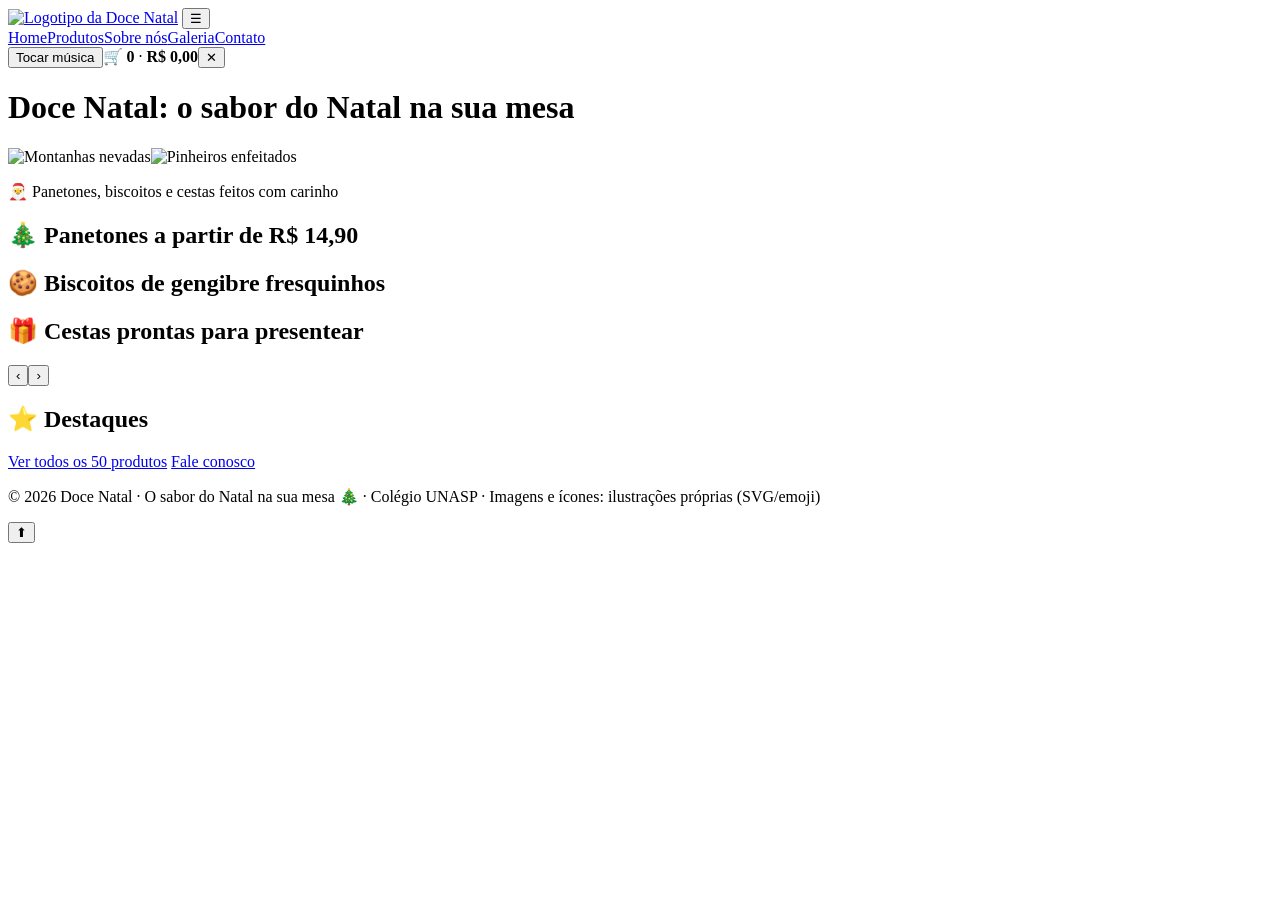
==== index.html @ 9a8c7eaf "Add files via upload" ====
<!DOCTYPE html>
<html lang="pt-br">
<head>
<meta charset="UTF-8">
<meta name="viewport" content="width=device-width, initial-scale=1.0">
<title>Doce Natal | Home</title>
<link rel="icon" href="img/favicon.svg">
<link rel="preconnect" href="https://fonts.googleapis.com">
<link href="https://fonts.googleapis.com/css2?family=Mountains+of+Christmas:wght@700&family=Poppins:wght@400;600&display=swap" rel="stylesheet">
<link rel="stylesheet" href="css/style.css">
<link rel="stylesheet" href="css/responsivo.css">
</head>
<body>
<header>
<a href="index.html"><img class="logo" src="img/logo.svg" alt="Logotipo da Doce Natal"></a>
<button class="btn-menu" aria-label="Abrir menu">☰</button>
<nav class="menu"><a href="index.html" class=ativo>Home</a><a href="produtos.html">Produtos</a><a href="sobre.html">Sobre nós</a><a href="galeria.html">Galeria</a><a href="contato.html">Contato</a></nav>
<div class="acoes"><button id="btn-musica">Tocar música</button><span>🛒 <b id="qtd-carrinho">0</b> · <b id="total-carrinho">R$ 0,00</b></span><button id="limpar" title="Esvaziar carrinho">✕</button></div>
</header>
<main>
<h1>Doce Natal: o sabor do Natal na sua mesa</h1>
<section class="banner"><img src="img/banners/montanhas.svg" data-velocidade="0.2" alt="Montanhas nevadas"><img src="img/banners/pinheiros.svg" data-velocidade="0.5" alt="Pinheiros enfeitados"><p>🎅 Panetones, biscoitos e cestas feitos com carinho</p></section>
<p class="contagem" id="contagem"></p>
<section class="carrossel revelar"><div class="slide" style="background:var(--vermelho)"><h2>🎄 Panetones a partir de R$ 14,90</h2></div><div class="slide" style="background:var(--verde)"><h2>🍪 Biscoitos de gengibre fresquinhos</h2></div><div class="slide" style="background:var(--noite)"><h2>🎁 Cestas prontas para presentear</h2></div><button id="anterior">‹</button><button id="proximo">›</button><div id="pontos"></div></section>
<section><h2>⭐ Destaques</h2><div id="destaques" class="grade-produtos"></div><p><a class="botao" href="produtos.html">Ver todos os 50 produtos</a> <a class="botao" href="contato.html">Fale conosco</a></p></section>
</main>
<footer><p>&copy; 2026 Doce Natal · O sabor do Natal na sua mesa 🎄 · Colégio UNASP · Imagens e ícones: ilustrações próprias (SVG/emoji)</p></footer>
<button id="topo" aria-label="Voltar ao topo">⬆</button>
<script src="js/produtos.js"></script>
<script src="js/script.js"></script>
</body>
</html>
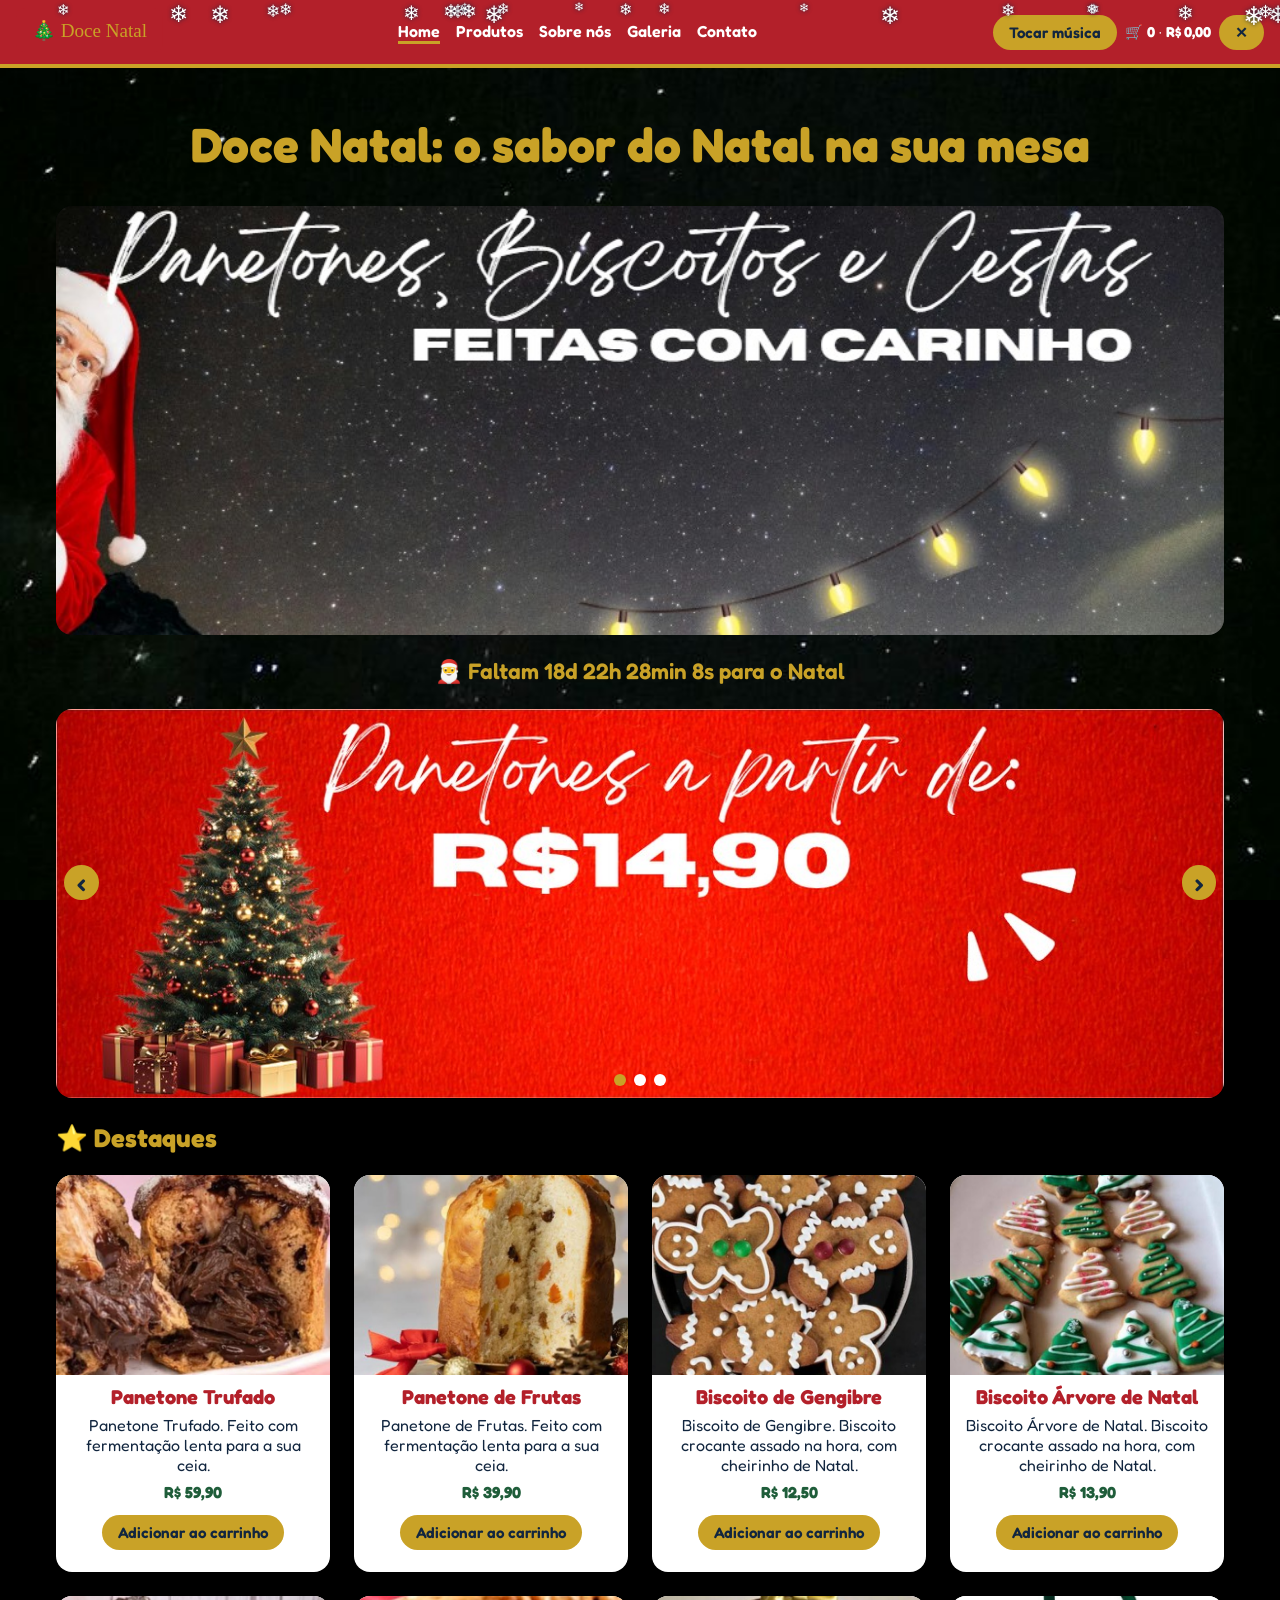
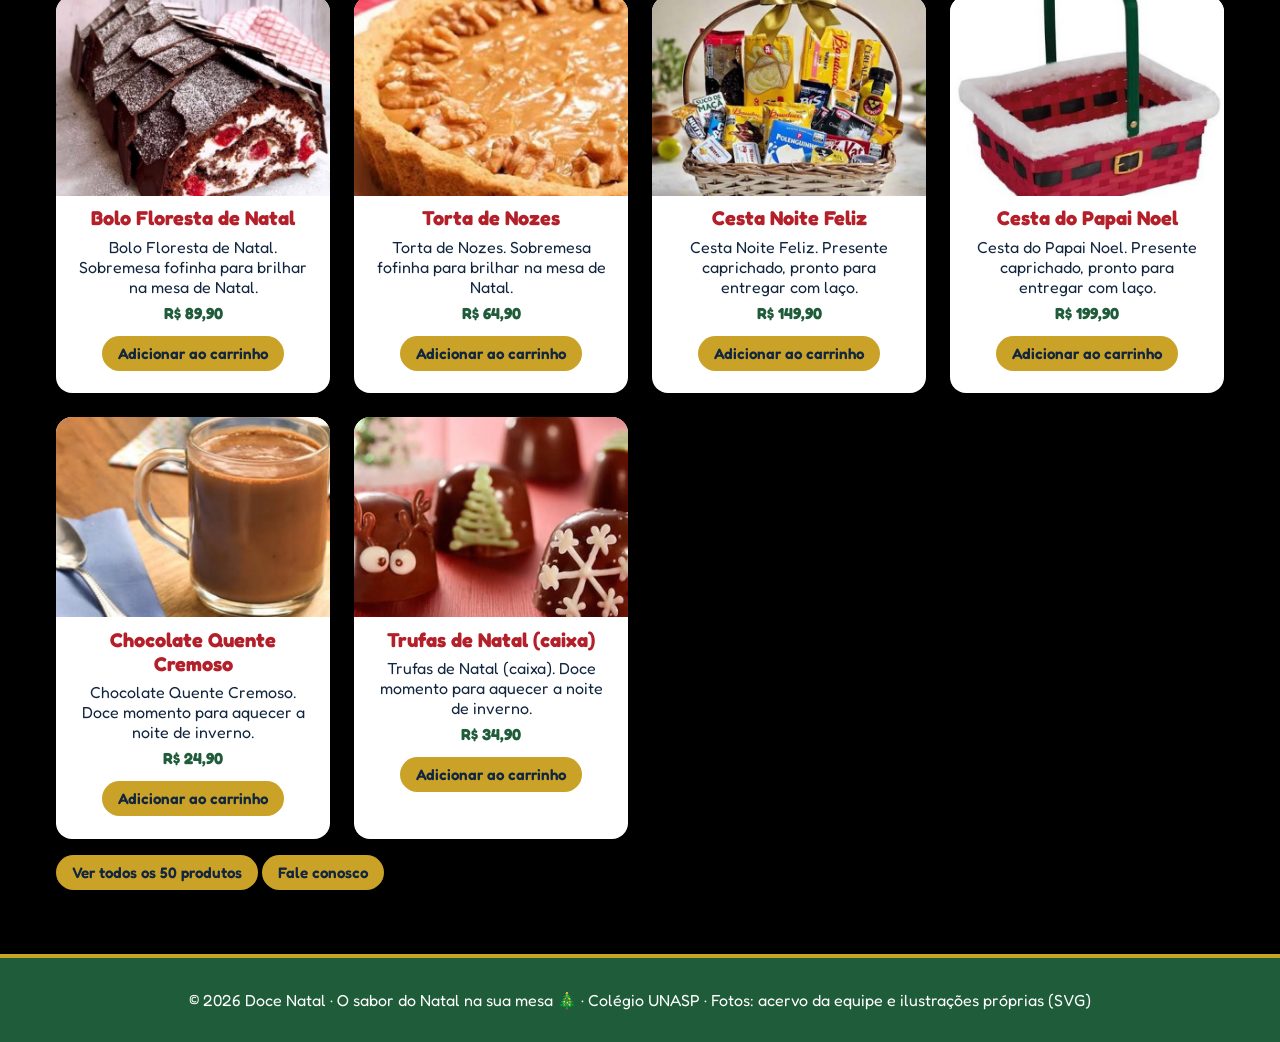
==== commit 4f820d5c: "upd3 adwadawdad" ====
--- a/index.html
+++ b/index.html
@@ -6,7 +6,7 @@
 <title>Doce Natal | Home</title>
 <link rel="icon" href="img/favicon.svg">
 <link rel="preconnect" href="https://fonts.googleapis.com">
-<link href="https://fonts.googleapis.com/css2?family=Mountains+of+Christmas:wght@700&family=Poppins:wght@400;600&display=swap" rel="stylesheet">
+<link href="https://fonts.googleapis.com/css2?family=Fredoka:wght@400;600;700&display=swap" rel="stylesheet">
 <link rel="stylesheet" href="css/style.css">
 <link rel="stylesheet" href="css/responsivo.css">
 </head>
@@ -19,12 +19,12 @@
 </header>
 <main>
 <h1>Doce Natal: o sabor do Natal na sua mesa</h1>
-<section class="banner"><img src="img/banners/montanhas.svg" data-velocidade="0.2" alt="Montanhas nevadas"><img src="img/banners/pinheiros.svg" data-velocidade="0.5" alt="Pinheiros enfeitados"><p>🎅 Panetones, biscoitos e cestas feitos com carinho</p></section>
+<section class="banner"><img src="img/banners/banner-principal.jpg" data-velocidade="0.08" alt="Papai Noel espiando sob um céu estrelado com luzinhas: panetones, biscoitos e cestas feitas com carinho"></section>
 <p class="contagem" id="contagem"></p>
-<section class="carrossel revelar"><div class="slide" style="background:var(--vermelho)"><h2>🎄 Panetones a partir de R$ 14,90</h2></div><div class="slide" style="background:var(--verde)"><h2>🍪 Biscoitos de gengibre fresquinhos</h2></div><div class="slide" style="background:var(--noite)"><h2>🎁 Cestas prontas para presentear</h2></div><button id="anterior">‹</button><button id="proximo">›</button><div id="pontos"></div></section>
+<section class="carrossel revelar"><div class="slide"><img src="img/banners/banner-panetones.jpg" alt="Banner: panetones a partir de R$ 14,90, com árvore de Natal e presentes"></div><div class="slide"><img src="img/banners/banner-biscoitos.jpg" alt="Banner: biscoitos de gengibre fresquinhos"></div><div class="slide"><img src="img/banners/banner-cestas.jpg" alt="Banner: cestas prontas para presentear"></div><button id="anterior">‹</button><button id="proximo">›</button><div id="pontos"></div></section>
 <section><h2>⭐ Destaques</h2><div id="destaques" class="grade-produtos"></div><p><a class="botao" href="produtos.html">Ver todos os 50 produtos</a> <a class="botao" href="contato.html">Fale conosco</a></p></section>
 </main>
-<footer><p>&copy; 2026 Doce Natal · O sabor do Natal na sua mesa 🎄 · Colégio UNASP · Imagens e ícones: ilustrações próprias (SVG/emoji)</p></footer>
+<footer><p>&copy; 2026 Doce Natal · O sabor do Natal na sua mesa 🎄 · Colégio UNASP · Fotos: acervo da equipe e ilustrações próprias (SVG)</p></footer>
 <button id="topo" aria-label="Voltar ao topo">⬆</button>
 <script src="js/produtos.js"></script>
 <script src="js/script.js"></script>
--- a/css/style.css
+++ b/css/style.css
@@ -0,0 +1,59 @@
+:root{--vermelho:#B3202A;--verde:#1F5D3A;--dourado:#C9A227;--neve:#FFFFFF;--creme:#FBF6EA;--noite:#12263F;--titulo:"Fredoka",sans-serif;--texto:"Fredoka",sans-serif;--esp:1rem}
+*{box-sizing:border-box}
+body{margin:0;font-family:var(--texto);background:#000;color:var(--neve)}
+body::before{content:"";position:fixed;inset:0;z-index:-1;background:url(../img/fundo-estrelas.jpg) center/cover no-repeat}
+h1,h2,h3{font-family:var(--titulo);color:var(--dourado);font-weight:700}
+h2{font-size:1.6rem}h3{font-size:1.25rem}
+h1{font-size:2rem;text-align:center;line-height:1.2}
+main{max-width:1200px;margin:auto;padding:var(--esp)}
+header{display:flex;flex-wrap:wrap;align-items:center;justify-content:space-between;gap:.5rem;padding:.5rem var(--esp);background:var(--vermelho);border-bottom:4px solid var(--dourado);position:sticky;top:0;z-index:50}
+.logo{height:44px}
+.menu{display:none;gap:1rem}
+.menu a{font-family:var(--titulo);font-size:1rem;color:var(--neve);text-decoration:none;font-weight:600;padding:.3rem 0}
+.menu a:hover,.menu a:focus{color:var(--dourado)}
+.menu a.ativo::after{content:"";display:block;height:3px;background:var(--dourado)}
+.btn-menu{background:none;border:0;color:var(--neve);font-size:1.6rem}
+.acoes{display:flex;align-items:center;gap:.5rem;color:var(--neve);font-size:.85rem}
+button,.botao{font-family:var(--titulo);font-size:.95rem;background:var(--dourado);color:var(--noite);border:0;border-radius:20px;padding:.5rem 1rem;font-weight:600;cursor:pointer;text-decoration:none;display:inline-block}
+button:hover,.botao:hover{background:var(--verde);color:var(--neve)}
+.banner{overflow:hidden;background:#07090f;border-radius:16px}
+.banner img{display:block;width:100%;height:auto;scale:1.1}
+.contagem{text-align:center;font-family:var(--titulo);font-size:1.4rem;color:var(--dourado);font-weight:600;animation:pulsar 2s infinite}
+@keyframes pulsar{50%{transform:scale(1.05)}}
+.carrossel{position:relative;margin:1.5rem 0;border-radius:16px;overflow:hidden}
+.slide{display:none}
+.slide img{display:block;width:100%;height:auto}
+.slide h2{color:var(--neve);font-size:1.8rem}
+.slide.ativo{display:block;animation:aparecer 1s}
+@keyframes aparecer{from{opacity:0}to{opacity:1}}
+#anterior,#proximo{position:absolute;top:40%;font-size:1.5rem;padding:.2rem .8rem}
+#anterior{left:8px}#proximo{right:8px}
+#pontos{position:absolute;bottom:8px;width:100%;text-align:center}
+#pontos button{width:12px;height:12px;padding:0;margin:0 4px;border-radius:50%;background:var(--neve)}
+#pontos button.ativo{background:var(--dourado)}
+.grade-produtos{display:grid;grid-template-columns:repeat(auto-fill,minmax(240px,1fr));gap:1.5rem}
+.card{color:var(--noite);background:var(--neve);border-radius:16px;overflow:hidden;transition:transform .3s,box-shadow .3s;padding-bottom:1rem;text-align:center;animation:flutuar 4s ease-in-out infinite}
+.card:hover{transform:translateY(-8px);box-shadow:0 12px 24px rgba(0,0,0,.2)}
+@keyframes flutuar{50%{margin-top:-4px}}
+.card img{width:100%;height:200px;object-fit:cover}
+.card h3,.card p,.card strong,.card button{margin:.4rem 1rem}
+.card strong{display:block;color:var(--verde)}
+.filtros{display:flex;flex-wrap:wrap;gap:.5rem;justify-content:center}
+input,select,textarea{padding:.6rem;border:2px solid var(--verde);border-radius:10px;font-family:var(--texto)}
+.vazio{grid-column:1/-1;text-align:center;font-size:1.3rem}
+.trio{display:grid;gap:1rem;grid-template-columns:1fr}
+.trio article{color:var(--noite);background:var(--neve);border-left:5px solid var(--dourado);border-radius:12px;padding:1rem}
+form{display:grid;gap:.5rem;max-width:520px;margin:1.5rem auto}
+#mensagem-form{font-weight:600;color:var(--dourado)}
+.gal img{cursor:zoom-in;width:100%;height:200px;object-fit:cover;border-radius:12px}
+#lightbox{position:fixed;inset:0;background:rgba(18,38,63,.92);display:flex;flex-direction:column;align-items:center;justify-content:center;z-index:100;cursor:zoom-out;color:var(--neve)}
+#lightbox[hidden]{display:none}
+#lightbox img{max-width:90%;max-height:75vh;border-radius:16px}
+.revelar{opacity:0;transform:translateY(30px);transition:all .8s}
+.revelar.visivel{opacity:1;transform:none}
+.floco{position:fixed;top:0;color:var(--neve);text-shadow:0 0 4px var(--noite);animation:cair 8s linear infinite;pointer-events:none;z-index:200}
+@keyframes cair{from{transform:translateY(-10vh)}to{transform:translateY(110vh)}}
+footer{background:var(--verde);color:var(--neve);text-align:center;padding:1rem;margin-top:2rem;border-top:4px solid var(--dourado);display:flex;justify-content:center}
+#topo{display:none;position:fixed;right:16px;bottom:16px;z-index:60}
+.card h3,.trio article h3{color:var(--vermelho)}
+.acoes{font-size:.9rem}
--- a/css/responsivo.css
+++ b/css/responsivo.css
@@ -0,0 +1,5 @@
+/* Mobile-first */
+.grade-produtos{grid-template-columns:1fr}
+.menu.aberto{display:flex;flex-direction:column;width:100%}
+@media (min-width:600px){.grade-produtos{grid-template-columns:repeat(2,1fr)}.trio{grid-template-columns:repeat(3,1fr)}}
+@media (min-width:992px){.grade-produtos{grid-template-columns:repeat(4,1fr)}.menu{display:flex;flex-direction:row}.btn-menu{display:none}h1{font-size:3rem}}
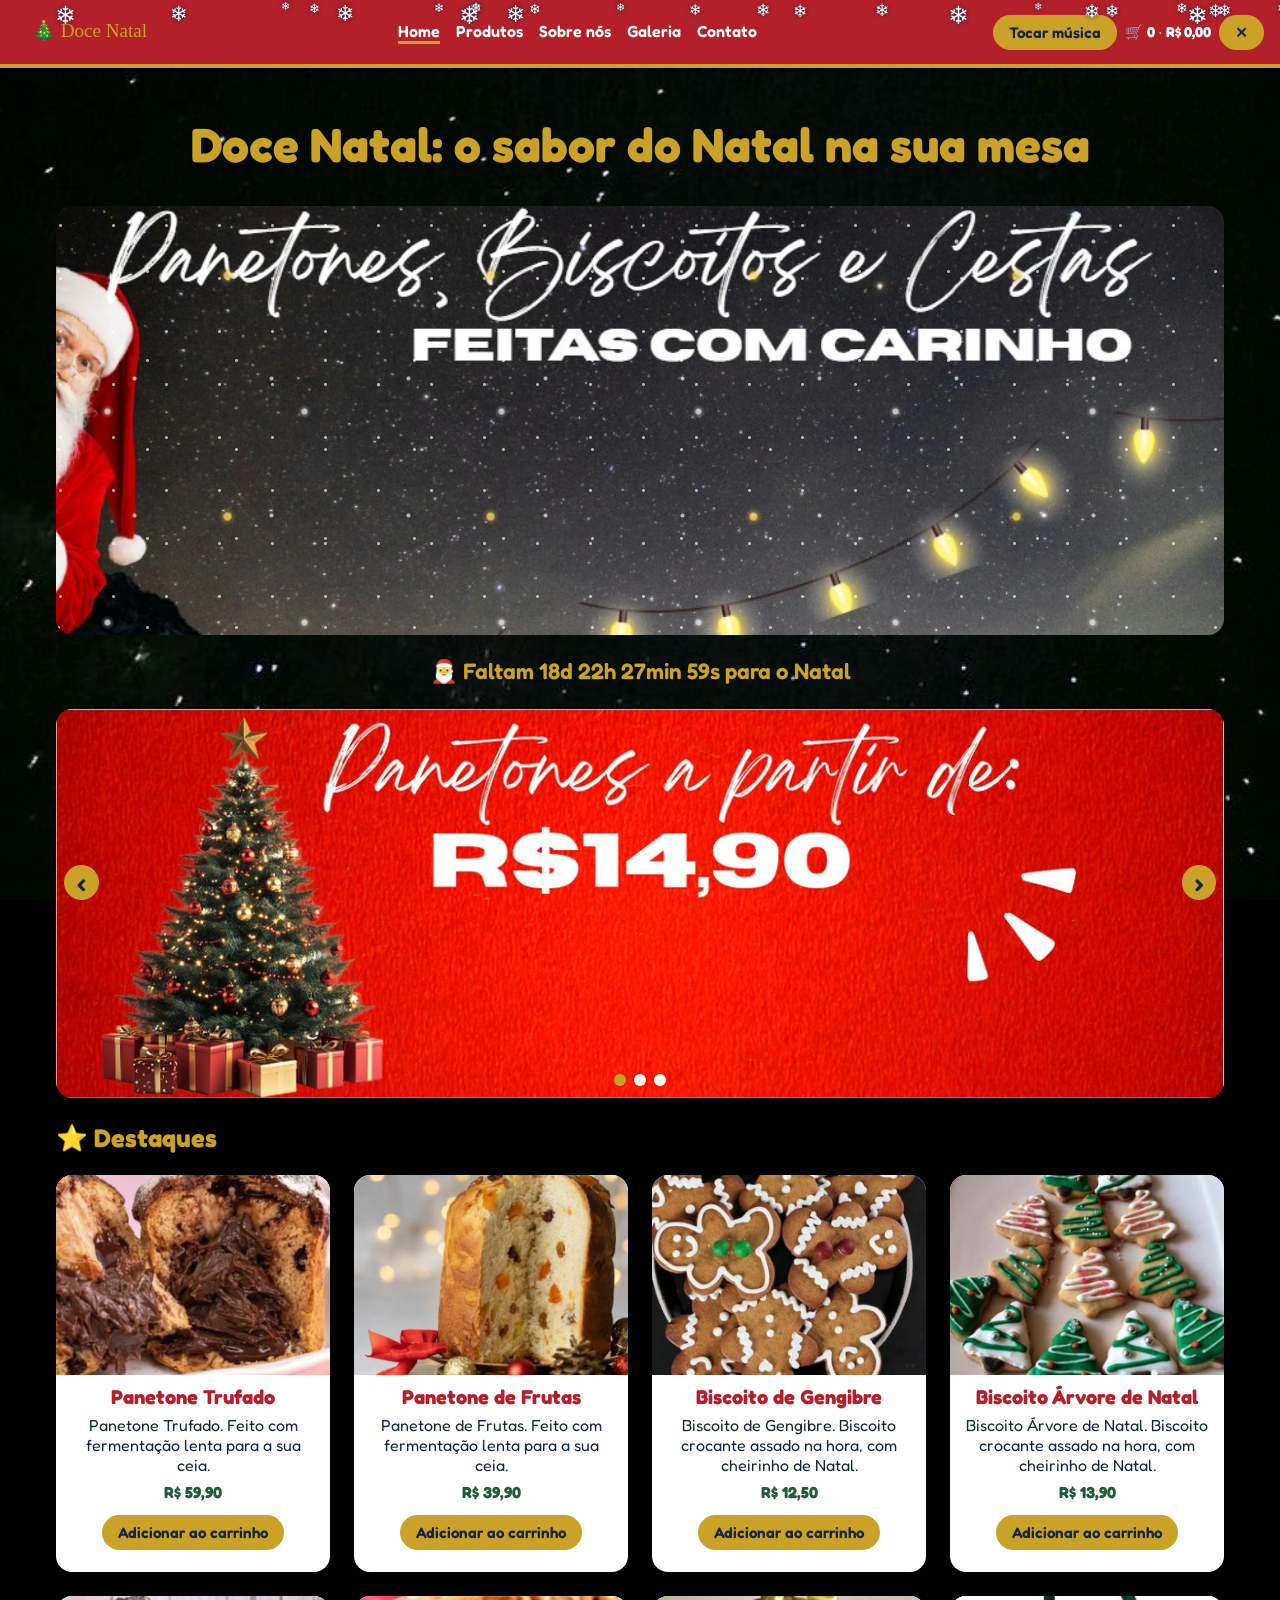
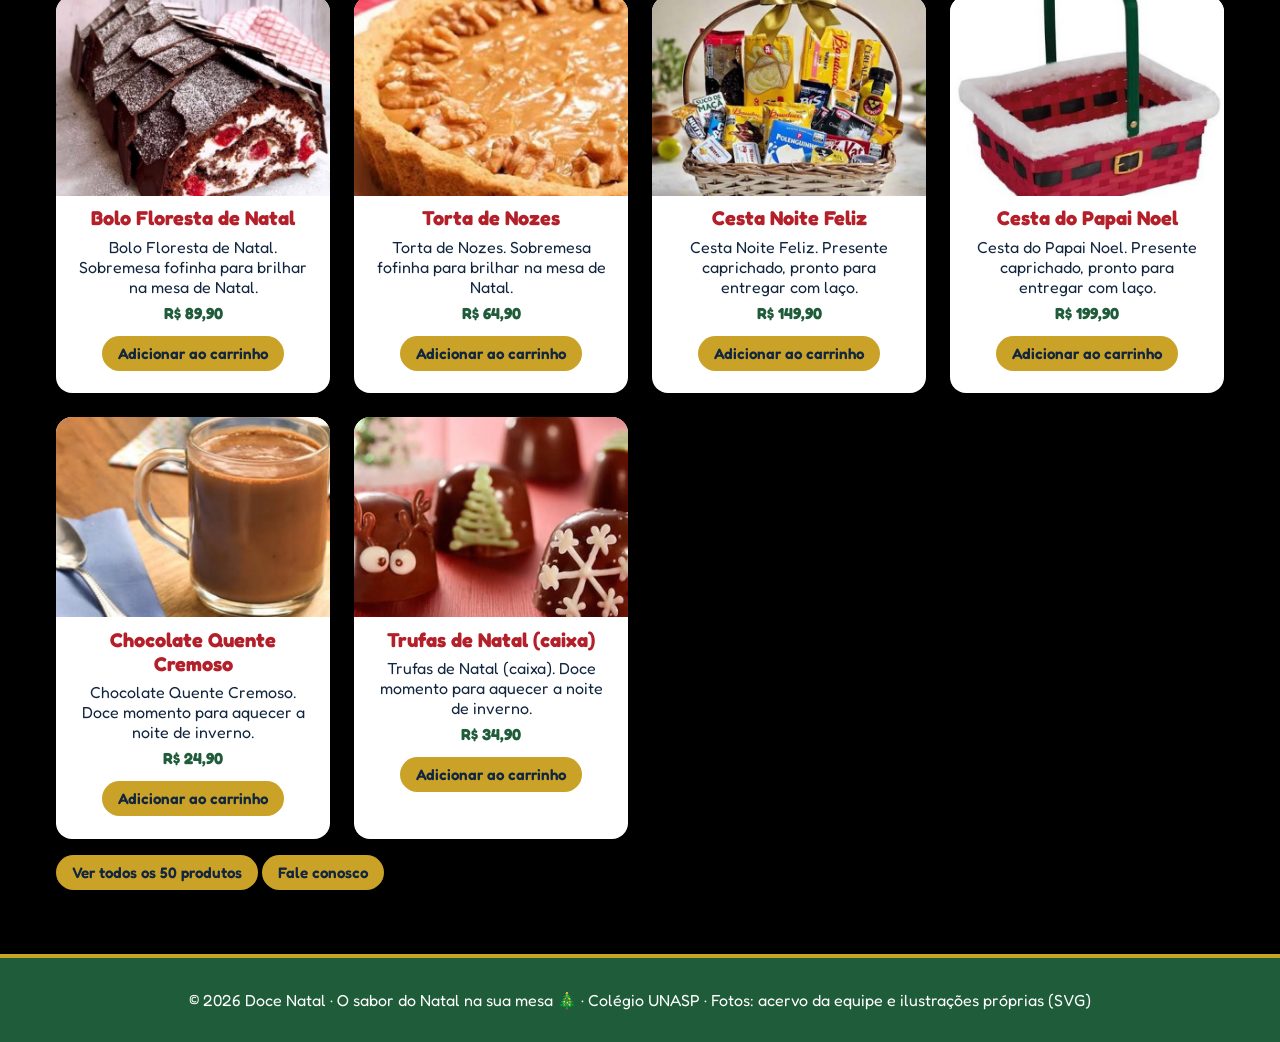
==== commit 1ec77d0c: "upd4 asdadawsda" ====
--- a/index.html
+++ b/index.html
@@ -19,7 +19,7 @@
 </header>
 <main>
 <h1>Doce Natal: o sabor do Natal na sua mesa</h1>
-<section class="banner"><img src="img/banners/banner-principal.jpg" data-velocidade="0.08" alt="Papai Noel espiando sob um céu estrelado com luzinhas: panetones, biscoitos e cestas feitas com carinho"></section>
+<section class="banner"><img class="banner-fundo" src="img/banners/banner-principal.jpg" data-velocidade="0.08" alt="Papai Noel espiando sob um céu estrelado com luzinhas: panetones, biscoitos e cestas feitas com carinho"><div class="camada estrelas" data-velocidade="0.2" aria-hidden="true"></div><div class="camada luzes" data-velocidade="0.5" aria-hidden="true"></div></section>
 <p class="contagem" id="contagem"></p>
 <section class="carrossel revelar"><div class="slide"><img src="img/banners/banner-panetones.jpg" alt="Banner: panetones a partir de R$ 14,90, com árvore de Natal e presentes"></div><div class="slide"><img src="img/banners/banner-biscoitos.jpg" alt="Banner: biscoitos de gengibre fresquinhos"></div><div class="slide"><img src="img/banners/banner-cestas.jpg" alt="Banner: cestas prontas para presentear"></div><button id="anterior">‹</button><button id="proximo">›</button><div id="pontos"></div></section>
 <section><h2>⭐ Destaques</h2><div id="destaques" class="grade-produtos"></div><p><a class="botao" href="produtos.html">Ver todos os 50 produtos</a> <a class="botao" href="contato.html">Fale conosco</a></p></section>
--- a/css/style.css
+++ b/css/style.css
@@ -17,7 +17,12 @@
 button,.botao{font-family:var(--titulo);font-size:.95rem;background:var(--dourado);color:var(--noite);border:0;border-radius:20px;padding:.5rem 1rem;font-weight:600;cursor:pointer;text-decoration:none;display:inline-block}
 button:hover,.botao:hover{background:var(--verde);color:var(--neve)}
 .banner{overflow:hidden;background:#07090f;border-radius:16px}
-.banner img{display:block;width:100%;height:auto;scale:1.1}
+.banner{position:relative}
+.banner-fundo{display:block;width:100%;height:auto;scale:1.1}
+/* camadas do parallax: mais altas que o banner e repetidas, para nunca aparecer falha ao mover */
+.camada{position:absolute;left:0;top:-300%;width:100%;height:400%;pointer-events:none;will-change:transform}
+.estrelas{opacity:.65;background-image:radial-gradient(circle,#fff 0 1.5px,transparent 2.5px),radial-gradient(circle,#fff 0 1px,transparent 2px),radial-gradient(circle,#fff 0 1px,transparent 2px);background-size:137px 137px,89px 89px,53px 53px;background-position:10px 20px,47px 61px,31px 7px}
+.luzes{opacity:.85;background-image:radial-gradient(circle,rgba(255,214,102,.95) 0 3px,rgba(201,162,39,.35) 5px,transparent 9px),radial-gradient(circle,rgba(255,255,255,.85) 0 2px,rgba(255,255,255,.2) 4px,transparent 7px);background-size:263px 241px,197px 211px;background-position:40px 30px,150px 120px}
 .contagem{text-align:center;font-family:var(--titulo);font-size:1.4rem;color:var(--dourado);font-weight:600;animation:pulsar 2s infinite}
 @keyframes pulsar{50%{transform:scale(1.05)}}
 .carrossel{position:relative;margin:1.5rem 0;border-radius:16px;overflow:hidden}
